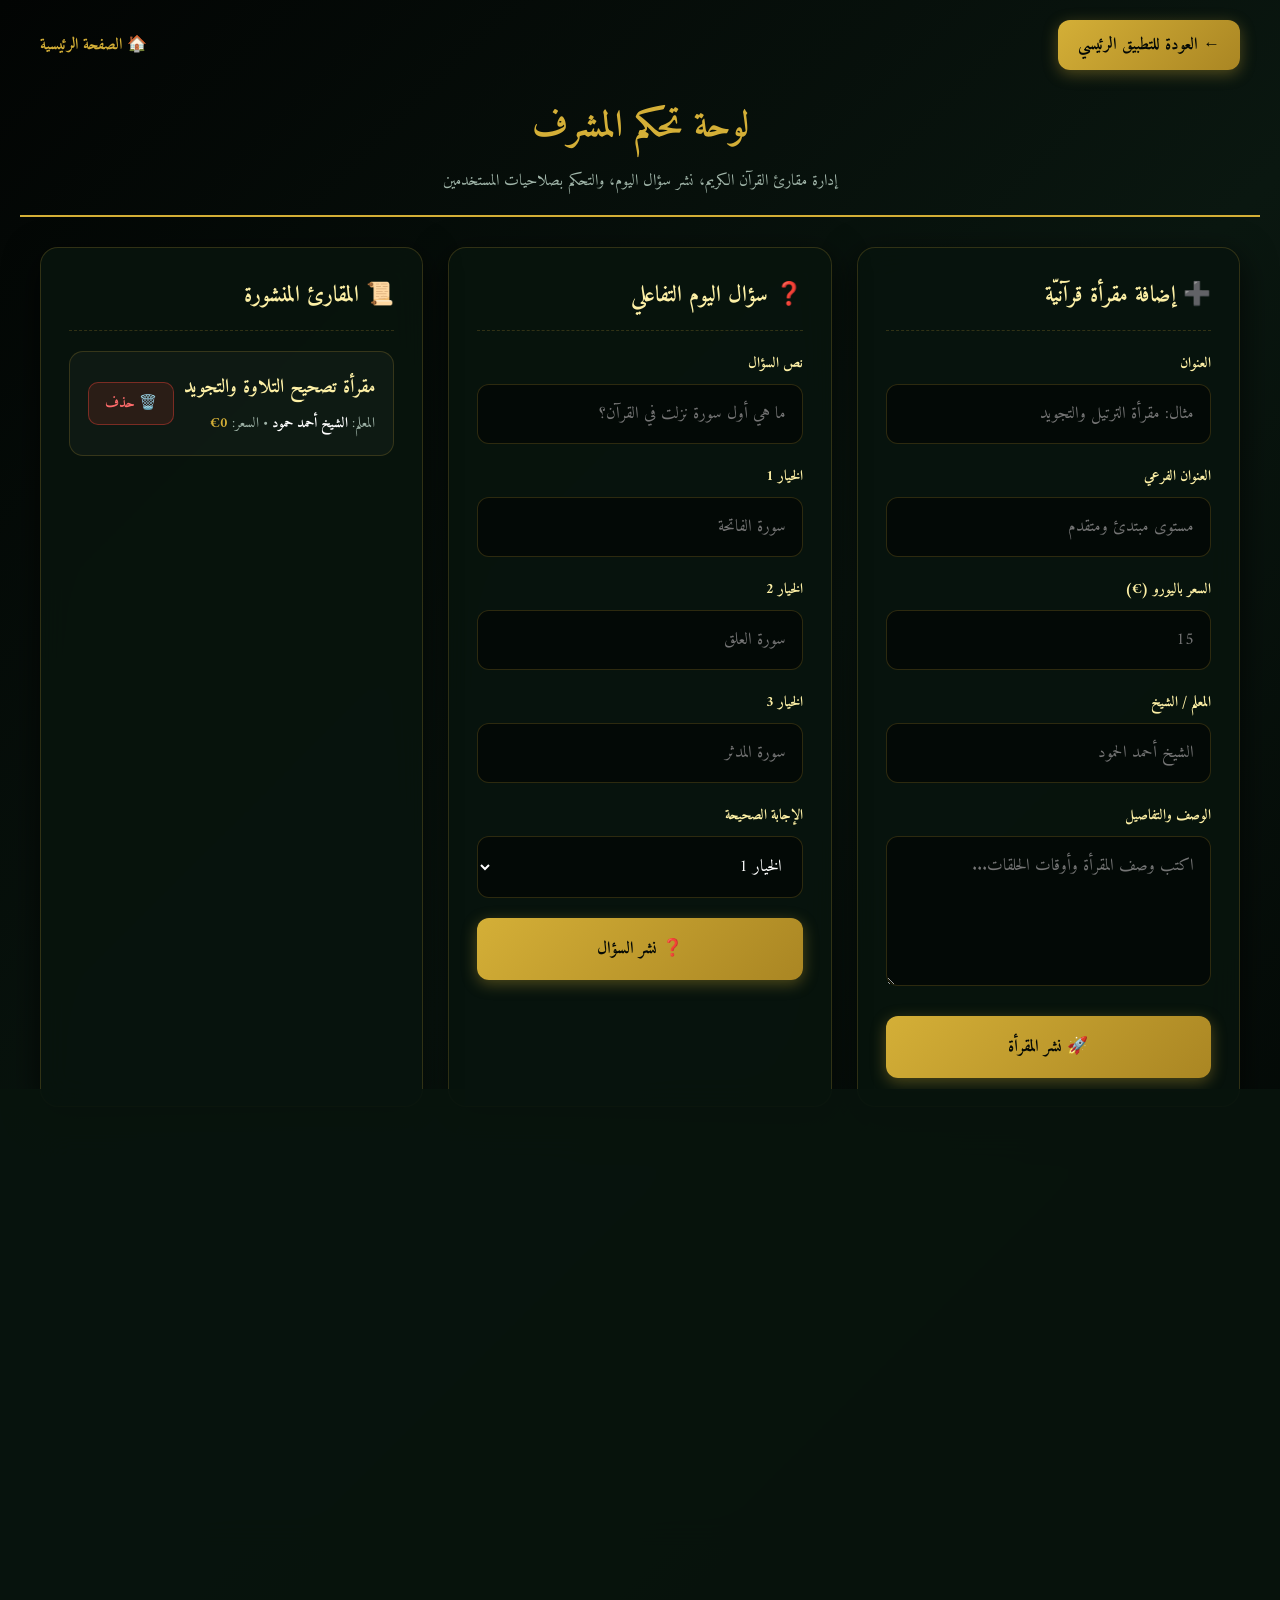
==== pages/admin.html @ 7c96037f "feat: initialize project structure with core pages, styles, scripts, and localization assets" ====
<!DOCTYPE html>
<html lang="ar" dir="rtl">
<head>
    <meta charset="UTF-8">
    <meta name="viewport" content="width=device-width, initial-scale=1.0, maximum-scale=1.0, user-scalable=no, viewport-fit=cover">
    
    <!-- PRIMARY SEO META TAGS -->
    <title>لوحة التحكم بالمشرف - ورتل القرآن ترتيلا</title>
    <meta name="title" content="لوحة التحكم بالمشرف - ورتل القرآن ترتيلا">
    <meta name="robots" content="noindex, nofollow">

    <!-- PWA & MOBILE META TAGS -->
    <meta name="theme-color" content="#040906">
    <meta name="mobile-web-app-capable" content="yes">
    <meta name="apple-mobile-web-app-capable" content="yes">
    <meta name="apple-mobile-web-app-status-bar-style" content="black-translucent">
    <link rel="manifest" href="../manifest.json">
    <link rel="apple-touch-icon" sizes="180x180" href="../assets/apple-touch-icon.png">
    <link rel="icon" type="image/png" sizes="192x192" href="../assets/icon-192.png">
    <link rel="icon" type="image/png" sizes="512x512" href="../assets/icon-512.png">
    <link rel="shortcut icon" href="../assets/favicon.png">

    <!-- PRECONNECT FOR GOOGLE FONTS -->
    <link rel="preconnect" href="https://fonts.googleapis.com">
    <link rel="preconnect" href="https://fonts.gstatic.com" crossorigin>

    <!-- CSS STYLES & FONTAWESOME -->
    <link rel="stylesheet" href="https://cdnjs.cloudflare.com/ajax/libs/font-awesome/6.5.1/css/all.min.css">
    <link rel="stylesheet" href="../styles/main.css">
    <link rel="stylesheet" href="../styles/admin.css">
</head>
<body style="overflow-y: auto; display: block; padding: 20px;">

    <header class="admin-nav-bar">
        <a href="app.html" class="btn-primary" style="width: auto; padding: 10px 20px; text-decoration: none;">
            ← العودة للتطبيق الرئيسي
        </a>
        <a href="../index.html" style="color: var(--color-gold); text-decoration: none; font-weight: bold;">
            🏠 الصفحة الرئيسية
        </a>
    </header>

    <main>
        <div class="admin-header">
            <h1>لوحة تحكم المشرف</h1>
            <p style="color: var(--color-text-muted);">إدارة مقارئ القرآن الكريم، نشر سؤال اليوم، والتحكم بصلاحيات المستخدمين</p>
        </div>

        <div class="admin-container">
            <!-- PANEL 1: ADD MAQRAA -->
            <section class="admin-panel">
                <h2>➕ إضافة مقرأة قرآنيّة</h2>
                <div class="form-group">
                    <label>العنوان</label>
                    <input type="text" id="admin-titulo" placeholder="مثال: مقرأة الترتيل والتجويد">
                </div>
                <div class="form-group">
                    <label>العنوان الفرعي</label>
                    <input type="text" id="admin-subtitulo" placeholder="مستوى مبتدئ ومتقدم">
                </div>
                <div class="form-group">
                    <label>السعر باليورو (€)</label>
                    <input type="number" id="admin-precio" placeholder="15">
                </div>
                <div class="form-group">
                    <label>المعلم / الشيخ</label>
                    <input type="text" id="admin-profesor" placeholder="الشيخ أحمد الحمود">
                </div>
                <div class="form-group">
                    <label>الوصف والتفاصيل</label>
                    <textarea id="admin-desc" rows="4" placeholder="اكتب وصف المقرأة وأوقات الحلقات..."></textarea>
                </div>
                <button class="btn-primary" onclick="publicarMaqraa()">🚀 نشر المقرأة</button>
            </section>

            <!-- PANEL 2: PUBLISH QUESTION OF THE DAY -->
            <section class="admin-panel">
                <h2>❓ سؤال اليوم التفاعلي</h2>
                <div class="form-group">
                    <label>نص السؤال</label>
                    <input type="text" id="admin-pregunta" placeholder="ما هي أول سورة نزلت في القرآن؟">
                </div>
                <div class="form-group">
                    <label>الخيار 1</label>
                    <input type="text" id="admin-opcion-0" placeholder="سورة الفاتحة">
                </div>
                <div class="form-group">
                    <label>الخيار 2</label>
                    <input type="text" id="admin-opcion-1" placeholder="سورة العلق">
                </div>
                <div class="form-group">
                    <label>الخيار 3</label>
                    <input type="text" id="admin-opcion-2" placeholder="سورة المدثر">
                </div>
                <div class="form-group">
                    <label>الإجابة الصحيحة</label>
                    <select id="admin-correcta">
                        <option value="0">الخيار 1</option>
                        <option value="1">الخيار 2</option>
                        <option value="2">الخيار 3</option>
                    </select>
                </div>
                <button class="btn-primary" onclick="publicarPregunta()">❓ نشر السؤال</button>
            </section>

            <!-- PANEL 3: PUBLISHED MAQRAAS -->
            <section class="admin-panel">
                <h2>📜 المقارئ المنشورة</h2>
                <div id="lista-admin-maqraas"></div>
            </section>

            <!-- PANEL 4: USER MANAGEMENT (إدارة المستخدمين) -->
            <section class="admin-panel" style="flex: 100%;">
                <div style="display: flex; justify-content: space-between; align-items: center; border-bottom: 1px dashed var(--color-border); padding-bottom: 15px; margin-bottom: 20px;">
                    <h2 style="border: none; padding: 0; margin: 0;">👥 إدارة المستخدمين المسجلين</h2>
                    <span id="admin-user-count" style="background: rgba(212, 175, 55, 0.15); color: var(--color-gold); padding: 6px 16px; border-radius: 20px; font-weight: bold; border: 1px solid var(--color-border);">0 مستخدم</span>
                </div>
                
                <div class="form-group" style="margin-bottom: 20px;">
                    <input type="text" id="input-buscar-usuario" placeholder="🔍 بحث عن مستخدم بالاسم أو البريد الإلكتروني..." oninput="filtrarUsuariosAdmin(this.value)">
                </div>

                <div id="lista-admin-usuarios" class="users-grid"></div>
            </section>
        </div>
    </main>

    <div id="toast">✅ تم النشر بنجاح!</div>

    <!-- JAVASCRIPT MODULES -->
    <script src="../scripts/db.js"></script>
    <script src="../scripts/api.js"></script>
    <script src="../scripts/admin.js"></script>

    <!-- PWA SERVICE WORKER REGISTER -->
    <script>
        if ('serviceWorker' in navigator) {
            window.addEventListener('load', () => {
                navigator.serviceWorker.register('../sw.js')
                    .then(reg => console.log('PWA ServiceWorker registered from admin!'))
                    .catch(err => console.log('PWA SW register error:', err));
            });
        }

        window.onload = function() {
            renderizarMaqraasAdmin();
            renderizarUsuariosAdmin();
        };
    </script>
</body>
</html>
---- styles/main.css ----
@import url('https://fonts.googleapis.com/css2?family=Amiri:ital,wght@0,400;0,700;1,400&family=Cairo:wght@400;600;700;800&family=Outfit:wght@400;600;700&display=swap');

:root {
    --app-font-size: 16px;
    --color-gold: #d4af37;
    --color-gold-light: #fdf0a6;
    --color-gold-dark: #aa8623;
    --color-green-dark: #040906;
    --color-green-bg: linear-gradient(135deg, #020403 0%, #0a1710 50%, #020403 100%);
    --color-green-panel: rgba(8, 20, 14, 0.92);
    --color-green-card: rgba(15, 35, 25, 0.5);
    --color-text-muted: #a0b5a9;
    --color-border: rgba(212, 175, 55, 0.2);
    --glass-blur: blur(16px);
    --safe-area-bottom: env(safe-area-inset-bottom, 20px);
}

* {
    margin: 0;
    padding: 0;
    box-sizing: border-box;
    font-family: 'Amiri', 'Cairo', serif, sans-serif;
    -webkit-tap-highlight-color: transparent;
}

body {
    background: var(--color-green-bg);
    display: flex;
    justify-content: center;
    align-items: center;
    min-height: 100vh;
    color: #ffffff;
    font-size: var(--app-font-size);
    overflow: hidden;
    font-family: 'Amiri', 'Cairo', serif, sans-serif;
}

body[dir="rtl"] {
    font-family: 'Amiri', 'Cairo', serif, sans-serif;
}

/* ====== APP CONTAINER ====== */
.app-container {
    width: 100%;
    height: 100vh;
    height: 100dvh;
    display: flex;
    flex-direction: column;
    background: transparent;
    position: relative;
    overflow: hidden;
}

/* ====== HEADER ====== */
.header {
    background: rgba(4, 9, 6, 0.92);
    backdrop-filter: var(--glass-blur);
    -webkit-backdrop-filter: var(--glass-blur);
    padding: 12px 20px;
    display: flex;
    justify-content: space-between;
    align-items: center;
    border-bottom: 1px solid var(--color-border);
    z-index: 60;
    box-shadow: 0 4px 25px rgba(0, 0, 0, 0.6);
}

.header-side {
    width: 55px;
    display: flex;
    align-items: center;
}

.menu-toggle, .back-btn {
    color: var(--color-gold);
    cursor: pointer;
    display: flex;
    align-items: center;
    justify-content: center;
    transition: all 0.2s ease;
    width: 42px;
    height: 42px;
    border-radius: 12px;
    background: rgba(212, 175, 55, 0.05);
    border: 1px solid var(--color-border);
}

.menu-toggle:hover, .back-btn:hover {
    transform: scale(1.05);
    color: var(--color-gold-light);
    background: rgba(212, 175, 55, 0.15);
    border-color: var(--color-gold);
}

.menu-toggle svg, .back-btn svg {
    width: 24px;
    height: 24px;
}

.back-btn {
    display: none;
}

.header h1 {
    color: var(--color-gold);
    font-size: 22px;
    font-weight: 700;
    letter-spacing: 0.5px;
    text-align: center;
    flex: 1;
    text-shadow: 0 2px 8px rgba(0, 0, 0, 0.9);
    display: flex;
    justify-content: center;
    align-items: center;
    margin: 0;
    font-family: 'Amiri', serif;
}

/* ====== MAIN WRAPPER & SIDEBAR ====== */
.main-wrapper {
    display: flex;
    flex: 1;
    overflow: hidden;
    position: relative;
}

.sidebar {
    width: 260px;
    background: rgba(4, 9, 6, 0.97);
    backdrop-filter: var(--glass-blur);
    -webkit-backdrop-filter: var(--glass-blur);
    border-inline-end: 1px solid var(--color-border);
    display: flex;
    flex-direction: column;
    transition: all 0.3s cubic-bezier(0.4, 0, 0.2, 1);
    overflow-y: auto;
    z-index: 55;
    box-shadow: 5px 0 30px rgba(0, 0, 0, 0.8);
}

body[dir="rtl"] .sidebar {
    box-shadow: -5px 0 30px rgba(0, 0, 0, 0.8);
}

.sidebar.closed {
    width: 0;
    border-inline-end: none;
    opacity: 0;
    pointer-events: none;
}

.nav-item {
    color: var(--color-text-muted);
    cursor: pointer;
    padding: 16px 20px;
    display: flex;
    align-items: center;
    gap: 15px;
    transition: all 0.25s;
    border-inline-start: 4px solid transparent;
    font-weight: 600;
    font-size: 1em;
}

body[dir="ltr"] .nav-item.active {
    background: linear-gradient(90deg, rgba(212, 175, 55, 0.12) 0%, transparent 100%);
    border-inline-start: 4px solid var(--color-gold);
    color: var(--color-gold-light);
}

body[dir="rtl"] .nav-item.active {
    background: linear-gradient(270deg, rgba(212, 175, 55, 0.12) 0%, transparent 100%);
    border-inline-start: 4px solid var(--color-gold);
    color: var(--color-gold-light);
}

.nav-item:hover:not(.active) {
    color: #ffffff;
    background: rgba(255, 255, 255, 0.04);
}

.nav-item.logout {
    margin-top: auto;
    border-top: 1px solid var(--color-border);
    color: #e57373;
    padding-bottom: 25px;
}

.nav-item.logout:hover {
    color: #ff5252;
    background: rgba(255, 82, 82, 0.08);
}

.nav-item .icon {
    width: 22px;
    height: 22px;
    stroke: currentColor;
    stroke-width: 2;
    fill: none;
}

/* ====== CONTENT AREA ====== */
.content-wrapper {
    flex: 1;
    display: flex;
    flex-direction: column;
    overflow: hidden;
    position: relative;
}

.content-wrapper::before {
    content: "";
    position: absolute;
    bottom: 0;
    left: 0;
    width: 100%;
    height: 50%;
    background-image: url('data:image/svg+xml;utf8,<svg xmlns="http://www.w3.org/2000/svg" viewBox="0 0 1000 300" opacity="0.03"><path fill="%23d4af37" d="M0,300 L1000,300 L1000,100 C950,120,900,100,850,80 C800,60,750,50,700,60 C650,70,600,100,550,110 C500,120,450,110,400,90 C350,70,300,40,250,30 C200,20,150,30,100,60 C50,90,0,100,0,100 Z M150,150 C150,120 180,90 210,90 C240,90 270,120 270,150 L270,200 L150,200 Z M730,120 C730,90 760,60 790,60 C820,60 850,90 850,120 L850,180 L730,180 Z"/></svg>');
    background-size: cover;
    background-repeat: no-repeat;
    background-position: bottom center;
    pointer-events: none;
    z-index: 0;
}

.tabs-container {
    flex: 1;
    padding: 20px;
    padding-bottom: calc(110px + var(--safe-area-bottom));
    overflow-y: auto;
    z-index: 1;
    position: relative;
    scrollbar-width: thin;
    scrollbar-color: var(--color-gold) transparent;
}

.tab-content {
    display: none;
    animation: fadeIn 0.35s cubic-bezier(0.4, 0, 0.2, 1);
    max-width: 850px;
    margin: 0 auto;
}

.tab-content.active {
    display: block;
}

@keyframes fadeIn {
    from {
        opacity: 0;
        transform: translateY(12px);
    }
    to {
        opacity: 1;
        transform: translateY(0);
    }
}

/* ====== CARDS & UI COMPONENTS ====== */
.card {
    background: var(--color-green-card);
    backdrop-filter: var(--glass-blur);
    -webkit-backdrop-filter: var(--glass-blur);
    border: 1px solid var(--color-border);
    border-radius: 18px;
    padding: 24px;
    margin-bottom: 20px;
    box-shadow: 0 8px 32px rgba(0, 0, 0, 0.4);
    text-align: start;
    position: relative;
}

.card h3 {
    color: var(--color-gold);
    margin-bottom: 15px;
    font-size: 1.3em;
    letter-spacing: 0.5px;
}

.card p {
    color: #e0e0e0;
    line-height: 1.65;
}

/* ====== FORM ELEMENTS ====== */
.form-group {
    margin-bottom: 20px;
    text-align: start;
}

.form-group label {
    display: block;
    color: var(--color-gold-light);
    margin-bottom: 8px;
    font-size: 0.9em;
    font-weight: 700;
}

.form-group input,
.form-group select,
.form-group textarea {
    width: 100%;
    padding: 14px 16px;
    background: rgba(0, 0, 0, 0.5);
    border: 1px solid var(--color-border);
    border-radius: 12px;
    color: #ffffff;
    font-size: 1.05em;
    transition: all 0.25s ease;
}

.form-group input:focus,
.form-group select:focus,
.form-group textarea:focus {
    outline: none;
    border-color: var(--color-gold);
    box-shadow: 0 0 15px rgba(212, 175, 55, 0.25);
    background: rgba(0, 0, 0, 0.7);
}

/* ====== BUTTONS ====== */
.btn-primary {
    width: 100%;
    padding: 16px;
    background: linear-gradient(135deg, var(--color-gold) 0%, var(--color-gold-dark) 100%);
    border: none;
    border-radius: 12px;
    color: #040906;
    font-size: 1.05em;
    font-weight: 700;
    cursor: pointer;
    transition: all 0.25s;
    box-shadow: 0 4px 15px rgba(212, 175, 55, 0.35);
    display: flex;
    justify-content: center;
    align-items: center;
    gap: 8px;
}

.btn-primary:hover {
    transform: translateY(-2px);
    box-shadow: 0 6px 20px rgba(212, 175, 55, 0.5);
    background: linear-gradient(135deg, var(--color-gold-light) 0%, var(--color-gold) 100%);
}

.btn-primary:active {
    transform: scale(0.98);
}

.btn-delete {
    background: rgba(244, 67, 54, 0.12);
    color: #ff5252;
    border: 1px solid rgba(244, 67, 54, 0.35);
    border-radius: 10px;
    padding: 8px 14px;
    cursor: pointer;
    transition: all 0.2s;
    font-size: 0.9em;
    font-weight: 700;
    display: flex;
    align-items: center;
    gap: 6px;
}

.btn-delete:hover {
    background: rgba(244, 67, 54, 0.25);
    transform: scale(1.04);
}

/* ====== FLOATING BOTTOM NAV ====== */
.floating-bottom-nav {
    position: absolute;
    bottom: calc(15px + var(--safe-area-bottom));
    left: 50%;
    transform: translateX(-50%);
    width: 92%;
    max-width: 500px;
    background: rgba(6, 12, 8, 0.92);
    backdrop-filter: blur(20px);
    -webkit-backdrop-filter: blur(20px);
    border: 1px solid var(--color-border);
    border-radius: 40px;
    display: flex;
    justify-content: space-between;
    align-items: center;
    padding: 6px 18px;
    z-index: 60;
    box-shadow: 0 15px 35px rgba(0, 0, 0, 0.85);
}

.nav-item-pill {
    display: flex;
    flex-direction: column;
    align-items: center;
    justify-content: center;
    color: var(--color-text-muted);
    cursor: pointer;
    gap: 4px;
    width: 56px;
    height: 56px;
    transition: all 0.25s;
    border-radius: 50%;
}

.nav-item-pill:hover, .nav-item-pill.active {
    color: var(--color-gold-light);
    background: rgba(212, 175, 55, 0.1);
}

.nav-item-pill .icon {
    width: 24px;
    height: 24px;
    stroke: currentColor;
    stroke-width: 2;
    fill: none;
    transition: transform 0.2s;
}

.nav-item-pill:hover .icon, .nav-item-pill.active .icon {
    transform: translateY(-2px);
}

.nav-item-pill span {
    font-size: 0.65em;
    font-weight: 700;
    text-transform: uppercase;
    letter-spacing: 0.5px;
}

.center-action-wrapper {
    position: relative;
    top: -28px;
    display: flex;
    flex-direction: column;
    align-items: center;
    justify-content: center;
    cursor: pointer;
}

.center-action-btn {
    background: linear-gradient(135deg, var(--color-gold) 0%, var(--color-gold-dark) 100%);
    width: 72px;
    height: 72px;
    border-radius: 50%;
    display: flex;
    justify-content: center;
    align-items: center;
    border: 5px solid #060c08;
    box-shadow: 0 8px 25px rgba(212, 175, 55, 0.5);
    color: #040906;
    transition: transform 0.25s cubic-bezier(0.4, 0, 0.2, 1);
}

.center-action-btn .icon {
    width: 32px;
    height: 32px;
    stroke: currentColor;
    stroke-width: 2.5;
    fill: none;
}

.center-action-wrapper:hover .center-action-btn {
    transform: scale(1.08);
}

.center-action-wrapper span {
    position: absolute;
    bottom: -22px;
    font-size: 0.7em;
    font-weight: 700;
    color: var(--color-gold);
    text-shadow: 0 2px 4px rgba(0, 0, 0, 0.9);
    letter-spacing: 1px;
}

.profile-pic-small {
    width: 26px;
    height: 26px;
    border-radius: 50%;
    border: 2px solid currentColor;
    background: rgba(255, 255, 255, 0.1);
    display: flex;
    align-items: center;
    justify-content: center;
    font-size: 12px;
    color: #ffffff;
    font-weight: 700;
}

/* ====== MODALS ====== */
.modal-overlay {
    display: none;
    position: fixed;
    top: 0;
    left: 0;
    right: 0;
    bottom: 0;
    background: rgba(0, 0, 0, 0.85);
    backdrop-filter: blur(8px);
    -webkit-backdrop-filter: blur(8px);
    z-index: 999;
    justify-content: center;
    align-items: center;
    animation: fadeIn 0.3s ease;
}

.auth-card {
    background: var(--color-green-panel);
    border: 1px solid var(--color-gold);
    border-radius: 20px;
    padding: 35px 25px;
    width: 90%;
    max-width: 420px;
    text-align: center;
    box-shadow: 0 15px 45px rgba(0, 0, 0, 0.85);
    position: relative;
}

/* ====== TOAST NOTIFICATIONS ====== */
#notificaciones-container {
    position: fixed;
    top: 85px;
    right: 20px;
    z-index: 99999;
    display: flex;
    flex-direction: column;
    gap: 15px;
    pointer-events: none;
}

body[dir="rtl"] #notificaciones-container {
    right: auto;
    left: 20px;
}

.toast-azkar {
    background: linear-gradient(135deg, rgba(8, 20, 14, 0.96) 0%, rgba(15, 35, 25, 0.96) 100%);
    backdrop-filter: blur(12px);
    border: 1px solid var(--color-gold);
    border-radius: 16px;
    padding: 16px 20px;
    color: var(--color-gold-light);
    font-family: 'Amiri', serif;
    font-size: 1.25em;
    box-shadow: 0 10px 30px rgba(0, 0, 0, 0.85);
    display: flex;
    flex-direction: column;
    gap: 10px;
    pointer-events: auto;
    animation: slideInRight 0.4s cubic-bezier(0.4, 0, 0.2, 1);
    max-width: 320px;
    direction: rtl;
}

.toast-azkar.fade-out {
    animation: fadeOutRight 0.4s cubic-bezier(0.4, 0, 0.2, 1) forwards;
}

body[dir="rtl"] .toast-azkar {
    animation: slideInLeft 0.4s cubic-bezier(0.4, 0, 0.2, 1);
}

body[dir="rtl"] .toast-azkar.fade-out {
    animation: fadeOutLeft 0.4s cubic-bezier(0.4, 0, 0.2, 1) forwards;
}

@keyframes slideInRight {
    from { transform: translateX(120%); opacity: 0; }
    to { transform: translateX(0); opacity: 1; }
}

@keyframes fadeOutRight {
    from { transform: translateX(0); opacity: 1; }
    to { transform: translateX(120%); opacity: 0; }
}

@keyframes slideInLeft {
    from { transform: translateX(-120%); opacity: 0; }
    to { transform: translateX(0); opacity: 1; }
}

@keyframes fadeOutLeft {
    from { transform: translateX(0); opacity: 1; }
    to { transform: translateX(-120%); opacity: 0; }
}

/* ====== MEDIA QUERIES ====== */
@media (max-width: 768px) {
    .nav-item-pill span {
        display: none;
    }

    .sidebar {
        position: absolute;
        height: 100%;
        z-index: 100;
    }
}
---- styles/admin.css ----
/* ====== ADMIN DASHBOARD SPECIFIC STYLES ====== */

.admin-header {
    text-align: center;
    border-bottom: 2px solid var(--color-gold);
    padding-bottom: 20px;
    margin-bottom: 30px;
}

.admin-header h1 {
    color: var(--color-gold);
    font-size: 2.3em;
    font-family: 'Amiri', serif;
    margin-bottom: 8px;
}

.admin-container {
    display: flex;
    gap: 25px;
    flex-wrap: wrap;
    max-width: 1200px;
    margin: 0 auto;
    padding-bottom: 50px;
}

.admin-panel {
    background: var(--color-green-panel);
    backdrop-filter: var(--glass-blur);
    border: 1px solid var(--color-border);
    border-radius: 18px;
    padding: 28px;
    flex: 1;
    min-width: 320px;
    box-shadow: 0 10px 35px rgba(0, 0, 0, 0.7);
}

.admin-panel h2 {
    color: var(--color-gold-light);
    border-bottom: 1px dashed var(--color-border);
    padding-bottom: 15px;
    margin-bottom: 20px;
    font-size: 1.4em;
    display: flex;
    align-items: center;
    gap: 10px;
}

.maqraa-card {
    background: rgba(255, 255, 255, 0.03);
    border: 1px solid var(--color-border);
    border-radius: 14px;
    padding: 18px;
    margin-bottom: 15px;
    display: flex;
    justify-content: space-between;
    align-items: center;
}

.admin-nav-bar {
    display: flex;
    justify-content: space-between;
    align-items: center;
    max-width: 1200px;
    margin: 0 auto 25px auto;
}

/* User Management Styling */
.users-grid {
    display: grid;
    grid-template-columns: repeat(auto-fill, minmax(300px, 1fr));
    gap: 20px;
    margin-top: 15px;
}

.user-card-admin {
    background: rgba(15, 35, 25, 0.6);
    border: 1px solid var(--color-border);
    border-radius: 16px;
    padding: 20px;
    display: flex;
    flex-direction: column;
    justify-content: space-between;
    gap: 15px;
    transition: all 0.3s ease;
}

.user-card-admin:hover {
    border-color: var(--color-gold);
    transform: translateY(-3px);
    box-shadow: 0 8px 25px rgba(212, 175, 55, 0.15);
}

.user-card-header {
    display: flex;
    align-items: center;
    gap: 15px;
}

.user-avatar {
    width: 48px;
    height: 48px;
    border-radius: 50%;
    background: linear-gradient(135deg, var(--color-gold) 0%, #aa8623 100%);
    color: #000;
    font-weight: bold;
    font-size: 1.4em;
    display: flex;
    align-items: center;
    justify-content: center;
    box-shadow: 0 4px 12px rgba(212, 175, 55, 0.3);
}

.user-info h4 {
    color: var(--color-gold-light);
    font-size: 1.15em;
    margin-bottom: 4px;
}

.user-info .user-email {
    display: block;
    color: var(--color-text-muted);
    font-size: 0.9em;
    margin-bottom: 2px;
}

.user-info .user-date {
    display: block;
    color: rgba(255, 255, 255, 0.5);
    font-size: 0.8em;
}

.user-actions {
    display: flex;
    justify-content: flex-end;
    border-top: 1px solid rgba(212, 175, 55, 0.1);
    padding-top: 12px;
}

.btn-delete {
    background: rgba(244, 67, 54, 0.12);
    color: #ff6b6b;
    border: 1px solid rgba(244, 67, 54, 0.4);
    border-radius: 10px;
    padding: 8px 16px;
    cursor: pointer;
    font-weight: bold;
    font-size: 0.9em;
    transition: all 0.2s ease;
}

.btn-delete:hover {
    background: rgba(244, 67, 54, 0.25);
    border-color: #f44336;
}

#toast {
    position: fixed;
    bottom: 30px;
    left: 50%;
    transform: translateX(-50%);
    background: linear-gradient(135deg, #2e7d32 0%, #1b5e20 100%);
    color: #ffffff;
    border: 1px solid #388e3c;
    padding: 14px 30px;
    border-radius: 30px;
    display: none;
    z-index: 1000;
    box-shadow: 0 6px 20px rgba(0, 0, 0, 0.6);
    font-weight: 700;
}
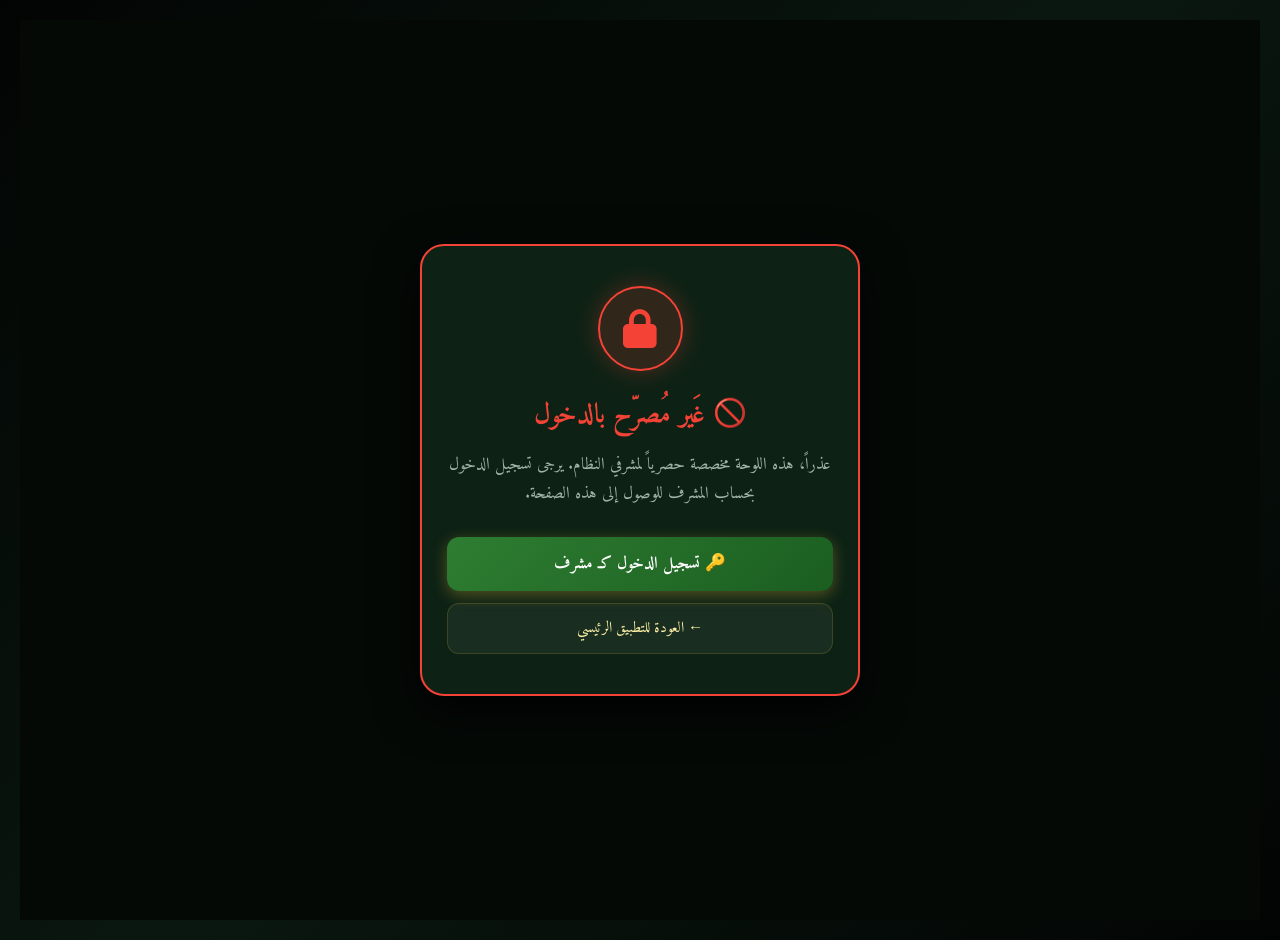
==== commit 1a051df9: "Protect admin panel access with role verification and add full mobile responsive layouts" ====
--- a/pages/admin.html
+++ b/pages/admin.html
@@ -143,6 +143,7 @@
         }
 
         window.onload = function() {
+            if (typeof verificarAccesoAdmin === 'function' && !verificarAccesoAdmin()) return;
             renderizarMaqraasAdmin();
             renderizarUsuariosAdmin();
         };
--- a/styles/admin.css
+++ b/styles/admin.css
@@ -168,3 +168,54 @@
     box-shadow: 0 6px 20px rgba(0, 0, 0, 0.6);
     font-weight: 700;
 }
+
+/* ====== RESPONSIVE MEDIA QUERIES FOR MOBILE & TABLETS ====== */
+@media (max-width: 768px) {
+    body {
+        padding: 12px !important;
+    }
+
+    .admin-container {
+        flex-direction: column;
+        gap: 18px;
+    }
+
+    .admin-panel {
+        min-width: 100%;
+        padding: 20px 15px;
+    }
+
+    .admin-header h1 {
+        font-size: 1.8em;
+    }
+
+    .admin-nav-bar {
+        flex-direction: column;
+        gap: 12px;
+        align-items: stretch;
+        text-align: center;
+    }
+
+    .users-grid {
+        grid-template-columns: 1fr;
+    }
+
+    .maqraa-card {
+        flex-direction: column;
+        gap: 12px;
+        align-items: flex-start;
+    }
+
+    .maqraa-card button {
+        width: 100%;
+    }
+
+    .user-actions {
+        flex-direction: column;
+        width: 100%;
+    }
+
+    .user-actions button {
+        width: 100%;
+    }
+}
